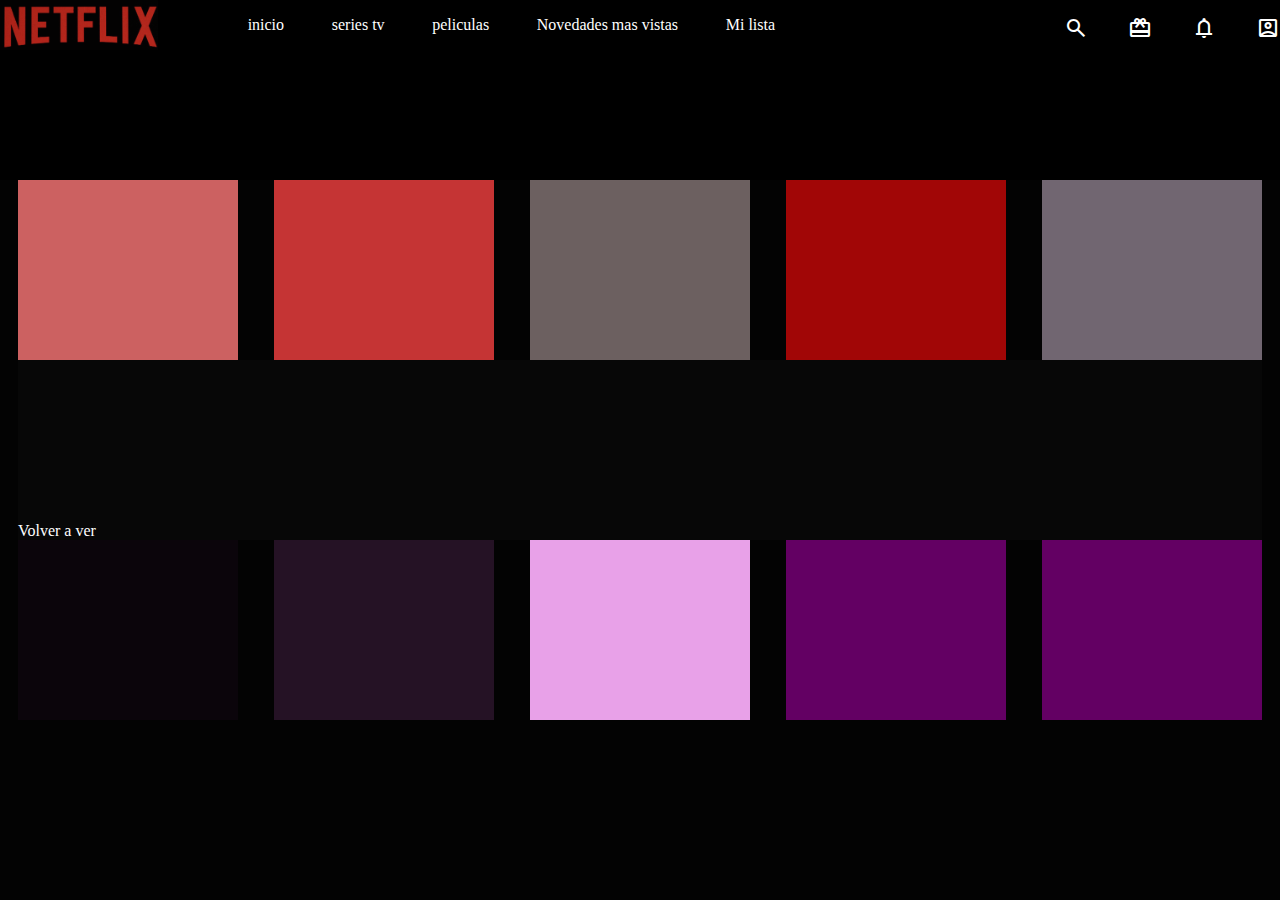
==== netflix/index.html @ 2fac82fa "netflix" ====
<!DOCTYPE html>
<html lang="en">

<head>
    <meta charset="UTF-8">
    <meta http-equiv="X-UA-Compatible" content="IE=edge">
    <meta name="viewport" content="width=device-width, initial-scale=1.0">
    <title>Document</title>
    <link rel="stylesheet"
        href="https://fonts.googleapis.com/css2?family=Material+Symbols+Outlined:opsz,wght,FILL,GRAD@48,400,0,0" />
    <link rel="stylesheet" href="css/style.css">
    <div class="container">




        <div id="container-b1" class="box">
            <img class="imagen" src="/netflix/image/netflix recortar.gif" alt="">

            <ul class="icons">

                <li>inicio</li>
                <li>series tv</li>
                <li>peliculas</li>
                <li>Novedades mas vistas</li>
                <li>Mi lista</li>
                </span></li>
            </ul>
            <ul class="lupa">
                <li><span class="material-symbols-outlined">
                        search
                    </span></li>
                <ul class="regalo">
                    <li><span class="material-symbols-outlined">
                            redeem
                        </span></li>
                </ul>
                <ul class="campana">
                    <li>
                        <span class="material-symbols-outlined">
                            notifications
                        </span>
                    </li>

                </ul>
                <ul class="perfil">
                    <li><span class="material-symbols-outlined">
                            account_box
                        </span></li>
                </ul>


            </ul>
        </div>

        <div id="container-b2" class="box zoom"></div> 
        <div id="container-b3" class="box zoom"></div>
        <div id="container-b4" class="box zoom"></div>
        <div id="container-b5" class="box zoom"></div>
        <div id="container-b6" class="box zoom"></div>
        <div id="barra" class="box">Volver a ver</div>
        <div id="container-b7" class="box zoom"></div>
        <div id="container-b8" class="box zoom"></div>
        <div id="container-b9" class="box zoom"></div>
        <div id="container-b10" class="box zoom"></div>
        <div id="container-b11" class="box zoom"></div>

</div>



</head>

<body>

</body>

</html>
---- netflix/css/style.css ----
body{
    background-color: blue;
    margin: 0;
}
.container{
    height:  100vh;
    background-color: rgb(3, 3, 3);
display: grid;
grid-template-columns: 1fr 1fr 1fr 1fr 1fr;
grid-template-rows: 1fr 1fr 1fr 1fr 1fr;
}

.box{
    background-color: rgb(226, 119, 43);
    gap: 2px;
}
#container-b1{
    grid-column: 1 / 6;
    background-color: rgb(0, 0, 0);
    display: flex;
height: 20vh;
}


#container-b2{
    background-color: rgb(204, 97, 97);
    grid-row: 2 / 3;
    background-image: url("https://www.themoviedb.org/t/p/w500_and_h282_face/nnUQqlVZeEGuCRx8SaoCU4XVHJN.jpg");
    background-size: cover;
    margin: 0 2vh 0 2vh

}
#container-b3{
    background-color: rgb(197, 52, 52);
    grid-row: 2 / 3;
    background-image: url(https://www.themoviedb.org/t/p/w500_and_h282_face/i0Y0wP8H6SRgjr6QmuwbtQbS24D.jpg);
    background-size: cover;
    margin: 0 2vh 0 2vh
}
#container-b4{
    background-color: rgb(108, 96, 96);
    grid-row: 2 / 3;
    background-image: url(https://www.themoviedb.org/t/p/w500_and_h282_face/jsoz1HlxczSuTx0mDl2h0lxy36l.jpg);
    background-size: cover;
    margin: 0 2vh 0 2vh
}

#container-b5{
    background-color: rgb(161, 6, 6);
    grid-row: 2 / 3;
    background-image: url(https://www.themoviedb.org/t/p/w1280/g3nzhHBDTrJ7RWhzozFTYFjvRbd.jpg);
    background-size: cover;
    margin: 0 2vh 0 2vh
}

#container-b6{
    background-color: rgb(113, 102, 113);
    grid-row: 2 / 3;
    background-image: url(https://www.themoviedb.org/t/p/w500_and_h282_face/2k9tBql5GYH328Krj66tDT9LtFZ.jpg);
    background-size: cover;
    margin: 0 2vh 0 2vh
}
#barra{
    background-color: rgb(7, 7, 7);
    grid-column: 1 / 6;
    height: 20vh;
    margin: 0 2vh 0 2vh;
    color: white;
    display: flex;   
    flex-direction: column;
    justify-content: flex-end;
}

#container-b7{
    background-color: rgb(11, 5, 11);
   
    background-image: url(https://www.themoviedb.org/t/p/w500_and_h282_face/xfNHRI2f5kHGvogxLd0C5sB90L7.jpg);
    background-size: cover;
    margin: 0 2vh 0 2vh  
}
#container-b8{
    background-color: rgb(37, 18, 37);
    
    background-image: url(https://www.themoviedb.org/t/p/w500_and_h282_face/nYla7faWqM3nLCY9arQH1DwXC84.jpg);
    background-size: cover;
    margin: 0 2vh 0 2vh
}
#container-b9{
    background-color: rgb(232, 161, 232);
   
    background-image: url(https://www.themoviedb.org/t/p/w500_and_h282_face/aHUlWRhbp2OrVVgFTlB6ns86lEp.jpg);
    background-size: cover;
    margin: 0 2vh 0 2vh
}

#container-b10{
    background-color: rgb(99, 0, 99);
   
    background-image: url(https://www.themoviedb.org/t/p/w500_and_h282_face/v0Np18yaYujbzH5oKR03opkiEZa.jpg);
    background-size: cover;
    margin: 0 2vh 0 2vh
}
#container-b11{
    background-color: rgb(99, 0, 99);
    
    background-image: url(https://www.themoviedb.org/t/p/w500_and_h282_face/uMWZoc0Fbu1q0jcd0d5f5xa75p0.jpg);
    background-size: cover;
    margin: 0 2vh 0 2vh
}

.imagen{
    height: 50px;
}

.icons {
    color: rgb(255, 255, 255);
    display: flex;
    list-style: none;
    justify-content: space-evenly;
    width: 180vh;
}
.lupa{
    display: flex;
    justify-content: flex-end;
    color: white;
    list-style: none;
    width: 120vh;
    

}
.regalo{
    list-style: none;
    justify-content: flex-end;
    display: flex;
}
.campana{
    list-style: none;
    justify-content: flex-end;
    display: flex;
}

.perfil {
    list-style: none;
    justify-content: flex-end;
    display: flex;
 }

 .zoom:hover{
    transform:scale(1.2);
    transition: 1s;
 }
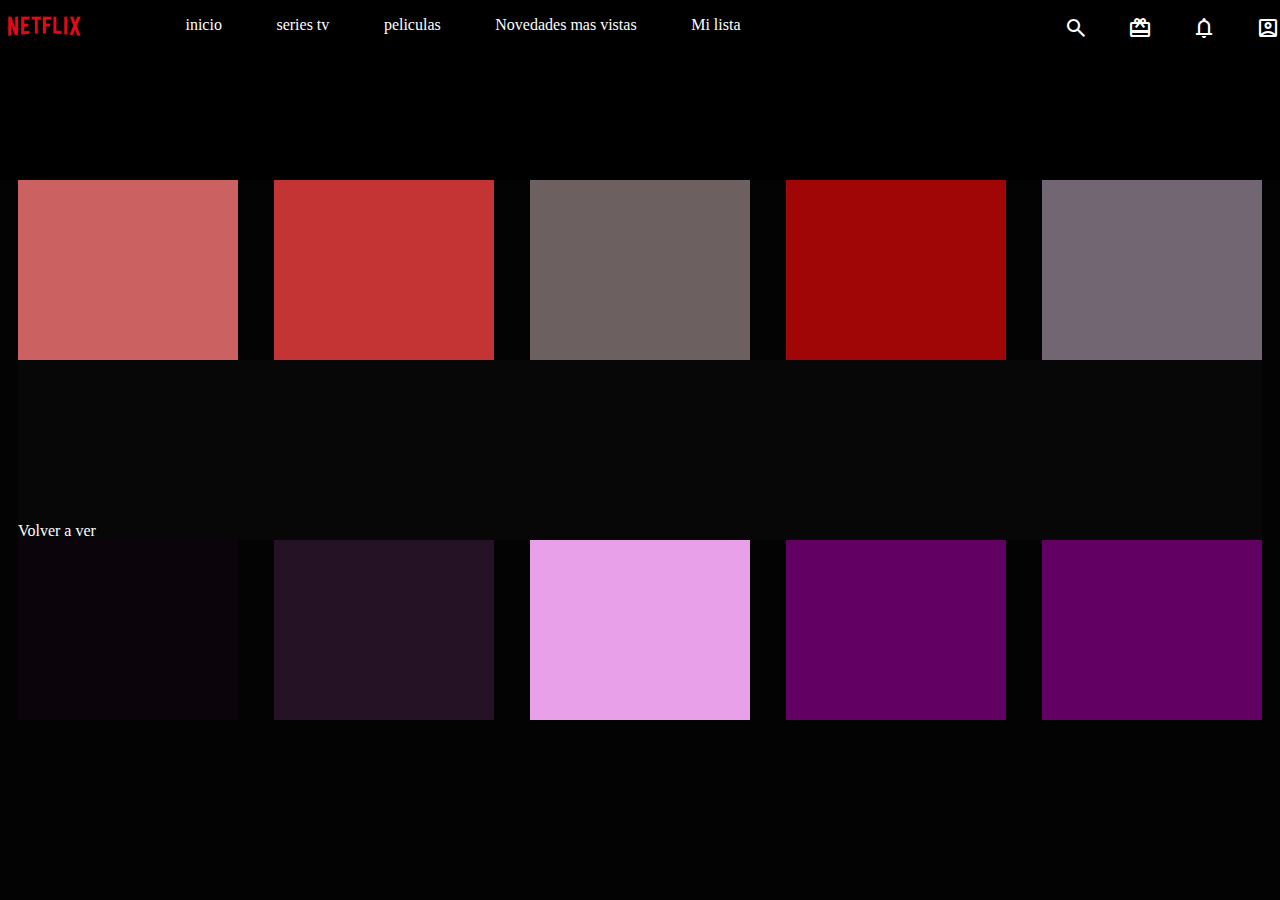
==== commit 466f51b4: "netfl" ====
--- a/netflix/index.html
+++ b/netflix/index.html
@@ -9,13 +9,14 @@
     <link rel="stylesheet"
         href="https://fonts.googleapis.com/css2?family=Material+Symbols+Outlined:opsz,wght,FILL,GRAD@48,400,0,0" />
     <link rel="stylesheet" href="css/style.css">
+    <link rel="stylesheet" media=(width:360px) href="css/stylenexus.css">
     <div class="container">
 
 
 
 
         <div id="container-b1" class="box">
-            <img class="imagen" src="/netflix/image/netflix recortar.gif" alt="">
+            <img class="imagen" src="./image/Netflix-logo.png">
 
             <ul class="icons">
 
@@ -53,7 +54,7 @@
             </ul>
         </div>
 
-        <div id="container-b2" class="box zoom"></div> 
+        <div id="container-b2" class="box zoom"></div>
         <div id="container-b3" class="box zoom"></div>
         <div id="container-b4" class="box zoom"></div>
         <div id="container-b5" class="box zoom"></div>
@@ -64,8 +65,7 @@
         <div id="container-b9" class="box zoom"></div>
         <div id="container-b10" class="box zoom"></div>
         <div id="container-b11" class="box zoom"></div>
-
-</div>
+    </div>
 
 
 
--- a/netflix/css/stylenexus.css
+++ b/netflix/css/stylenexus.css
@@ -0,0 +1,68 @@
+.container-b1{
+height: 10Vh;
+display: flex;
+visibility:hidden;
+}
+li{
+    visibility: hidden;
+}
+.icons{
+    font-size: x-small;
+    padding: 1 5px;
+    list-style: none;
+    justify-content: space-evenly;
+}
+
+#container-b2{
+    grid-row: 2 / 2;
+    margin: 1vh 1vh
+}
+
+#container-b3{
+    grid-row: 2 / 2;
+    
+    margin: 1vh 1vh
+}
+#container-b4{
+    grid-row: 2 / 2;
+    
+    margin: 1vh 1vh
+}
+#container-b5{
+    grid-row: 2 / 2;
+    
+    margin: 1vh 1vh
+}
+
+#container-b6{
+    grid-row: 2 / 2;
+    
+    margin: 1vh 1vh
+}
+.lupa{
+    display: flex;
+    justify-content: flex-end;
+    color: white;
+}
+
+#container-b7{
+    background-size: cover;
+    margin: 1vh 1vh  
+}
+#container-b8{
+    background-size: cover;
+    margin: 1vh 1vh  
+}
+#container-b9{
+    background-size: cover;
+    margin: 1vh 1vh  
+}
+#container-b10{
+    background-size: cover;
+    margin: 1vh 1vh  
+}
+#container-b11{
+    background-size: cover;
+    margin: 1vh 1vh  
+}
+
